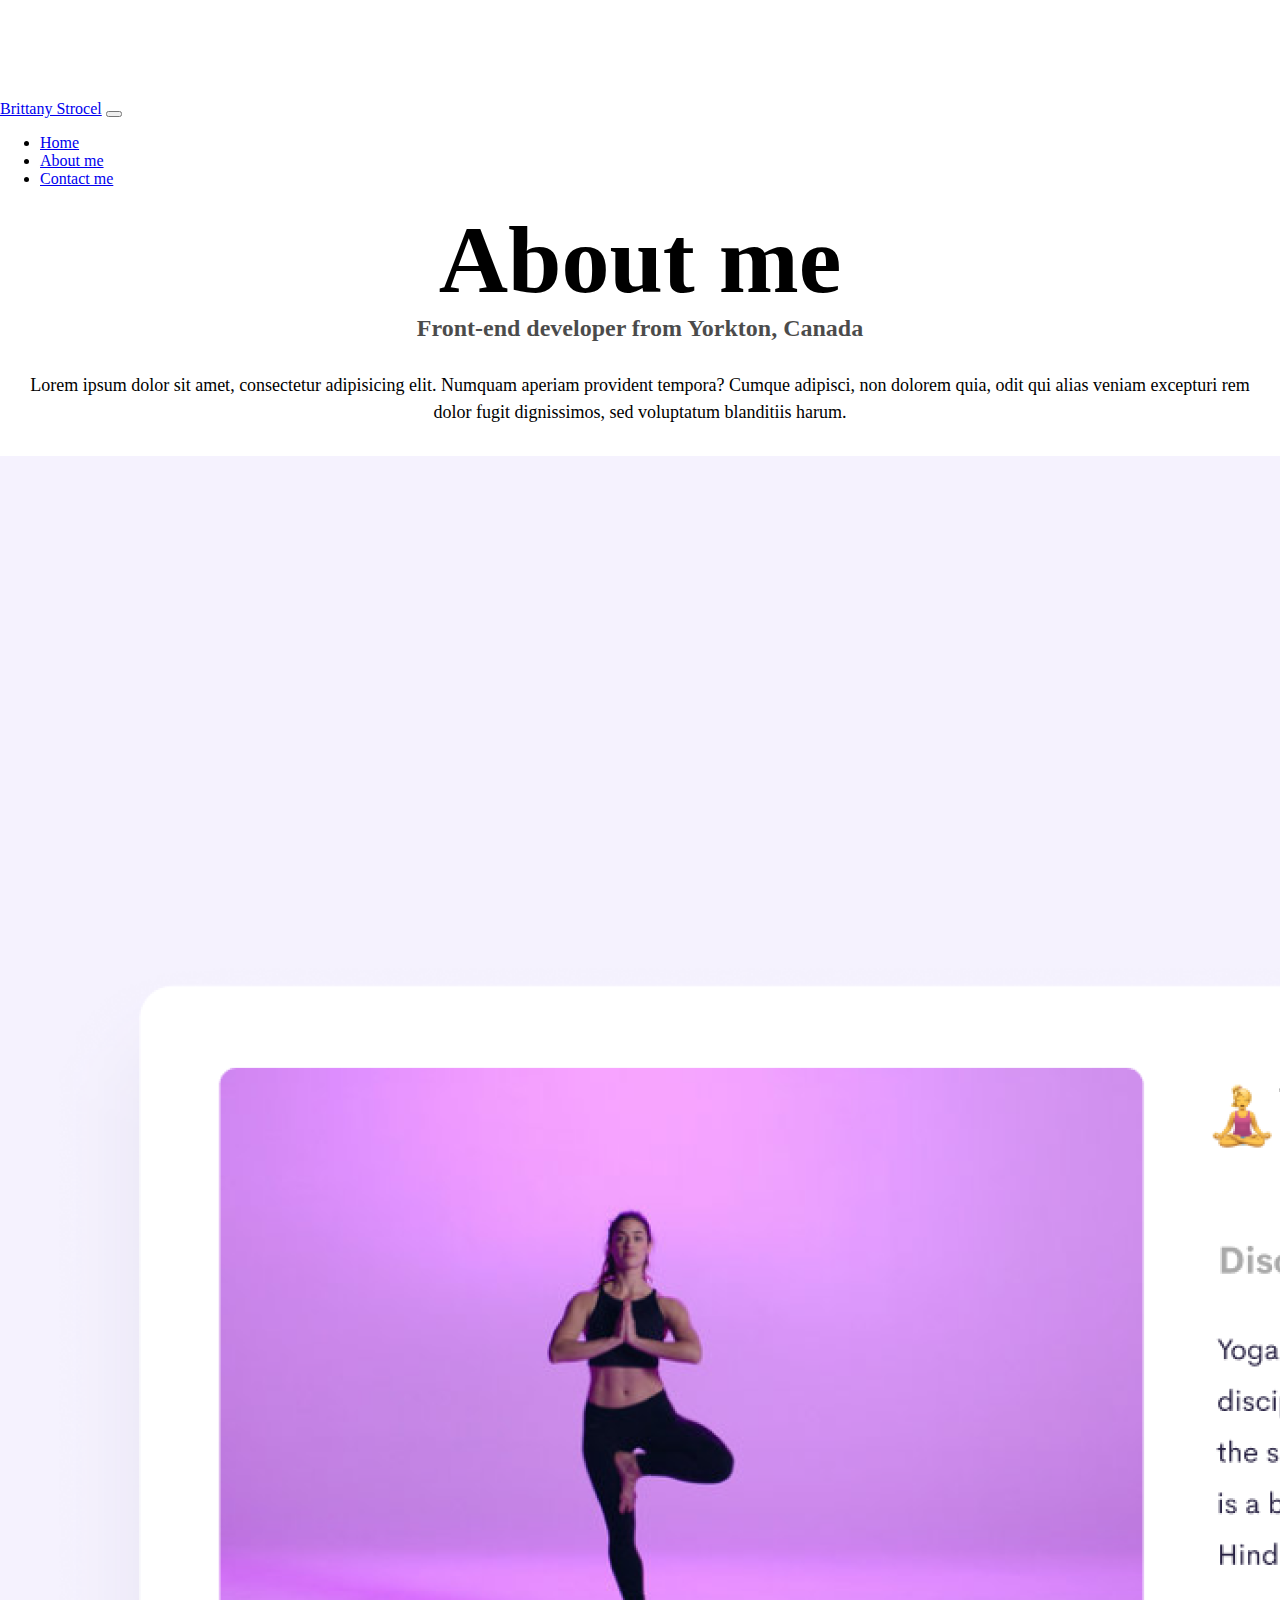
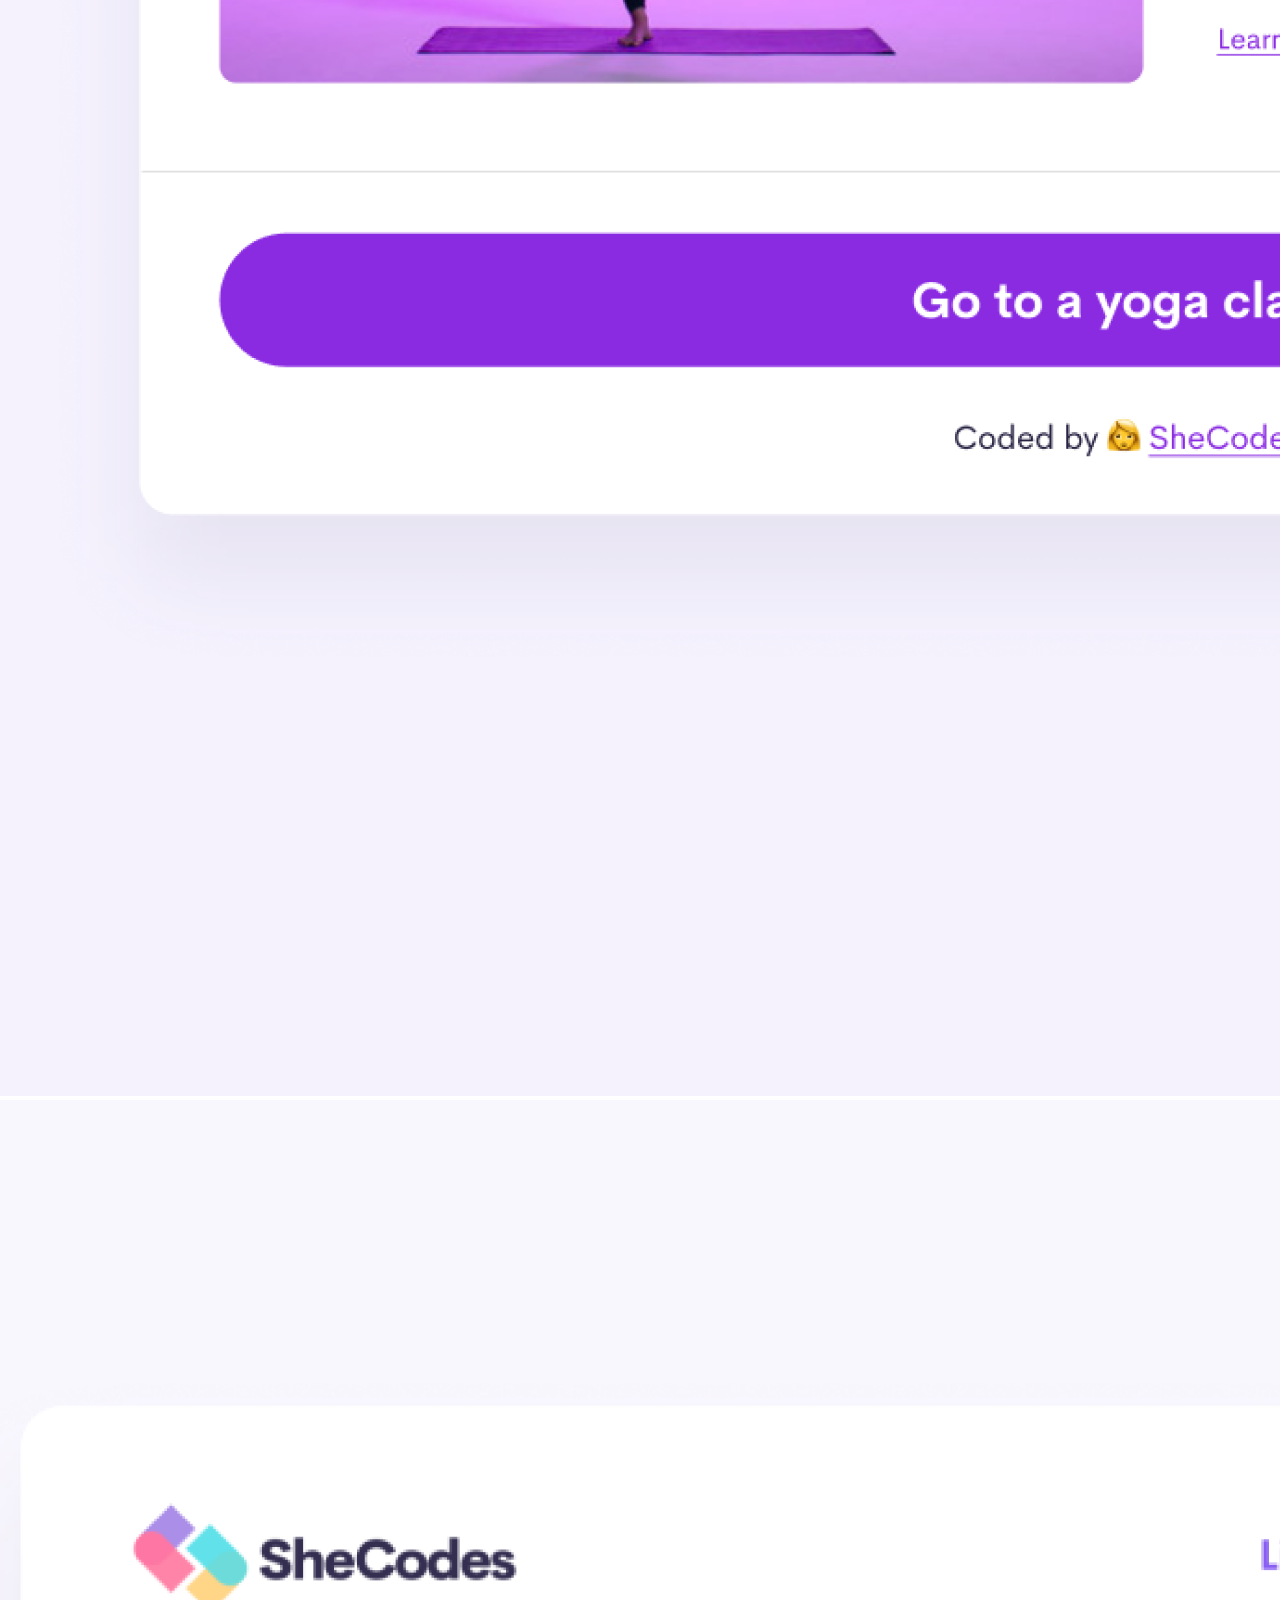
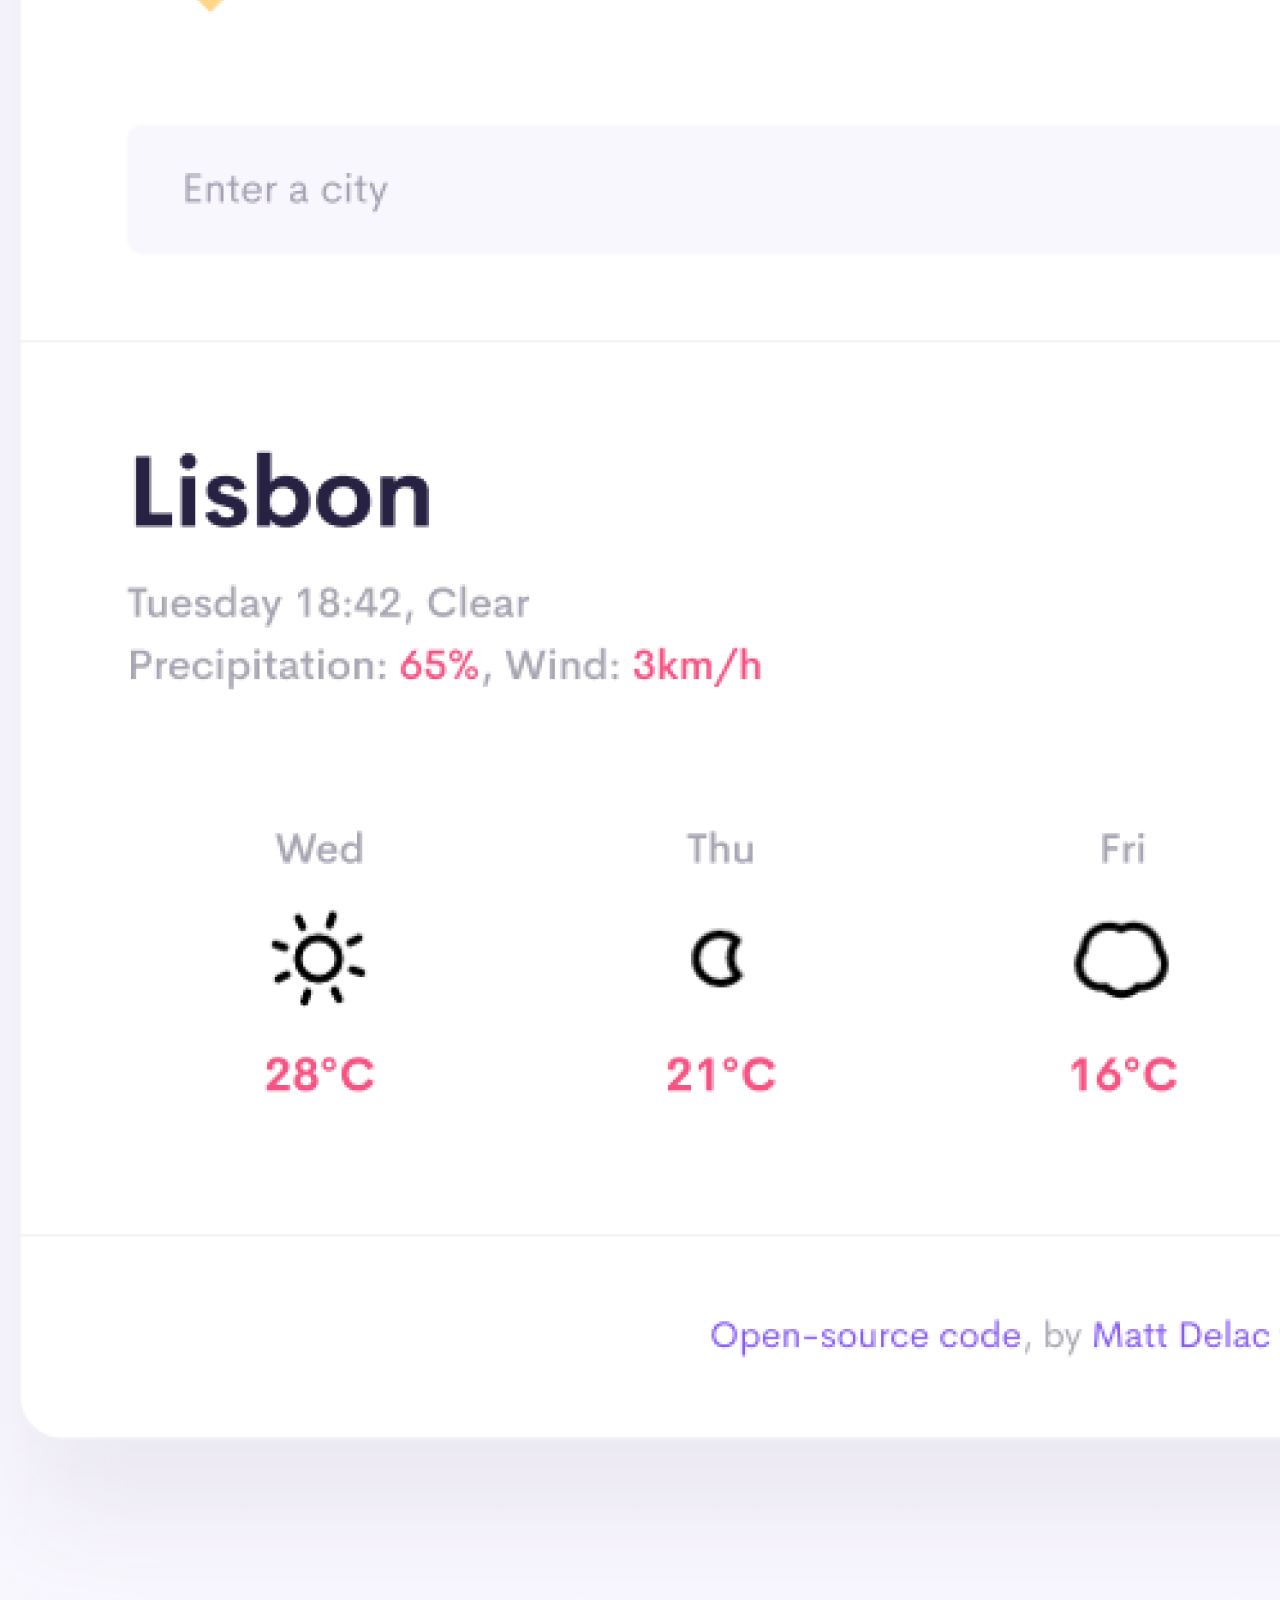
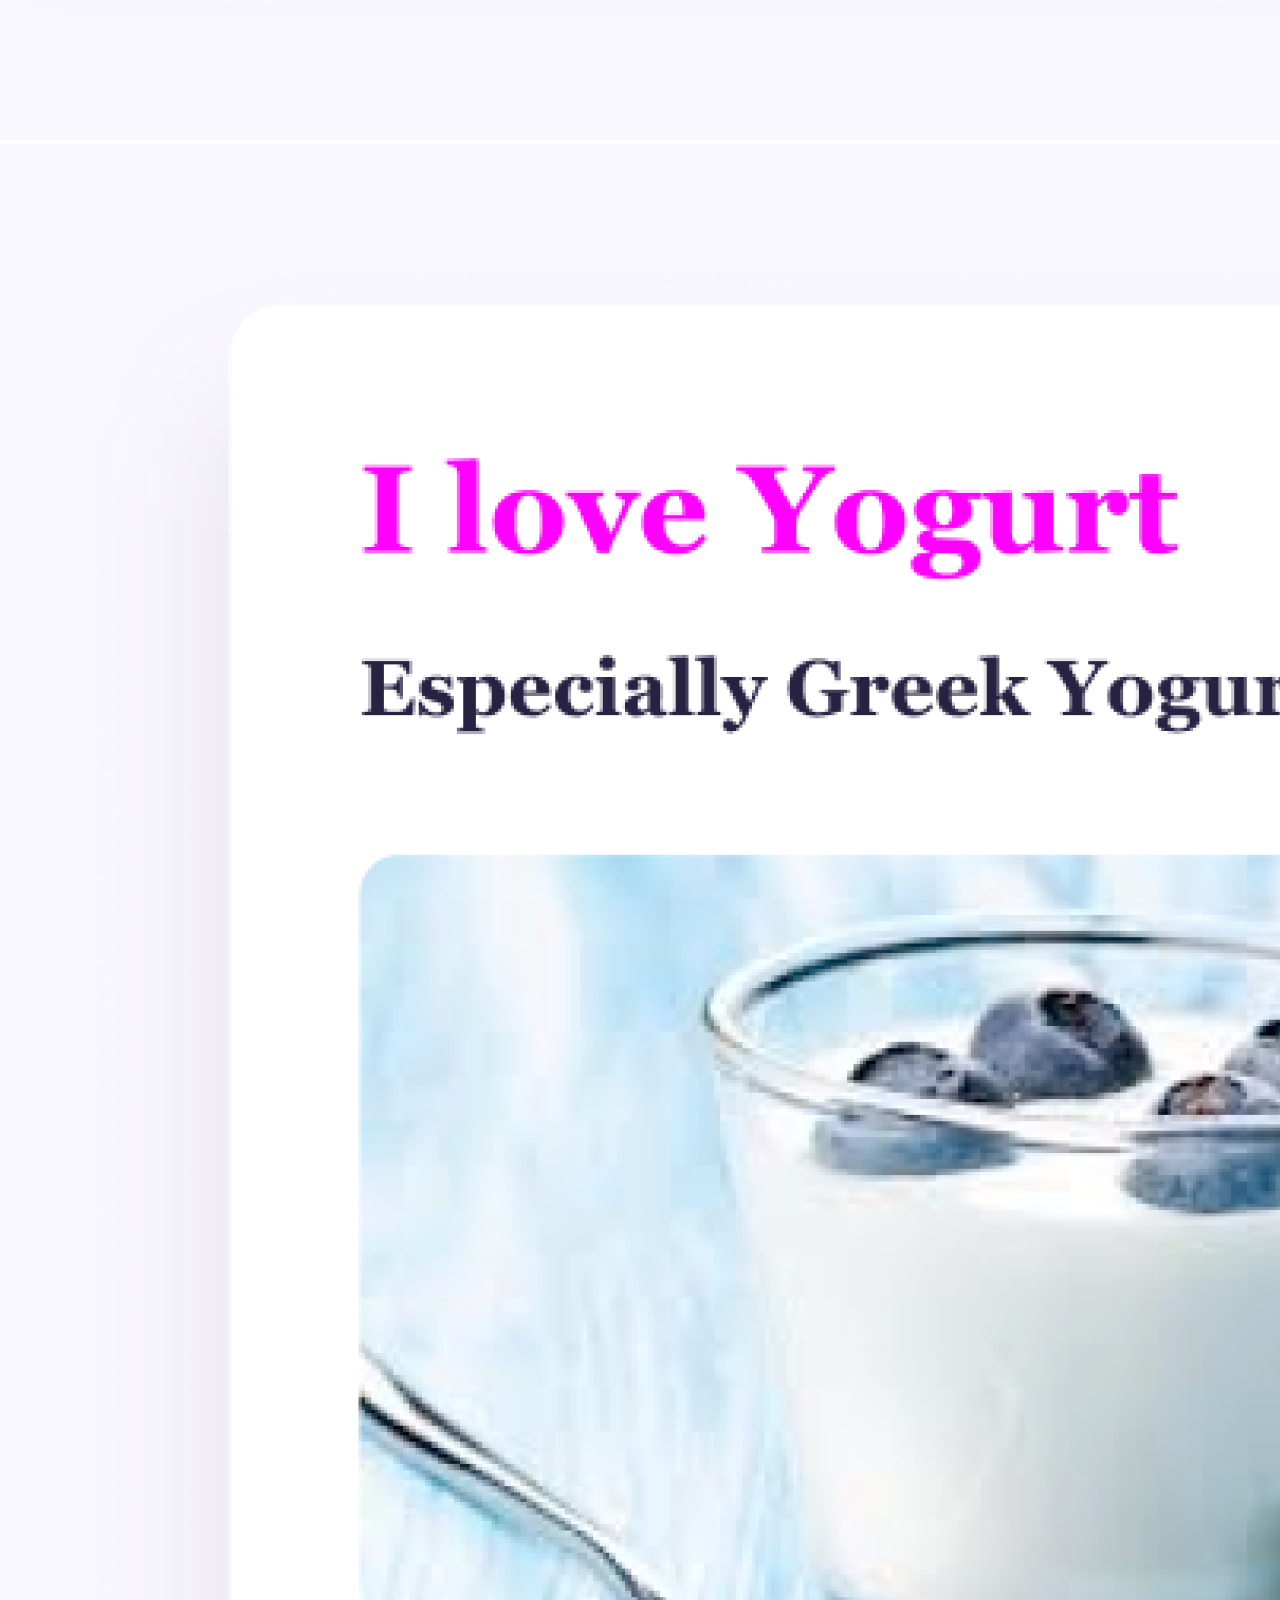
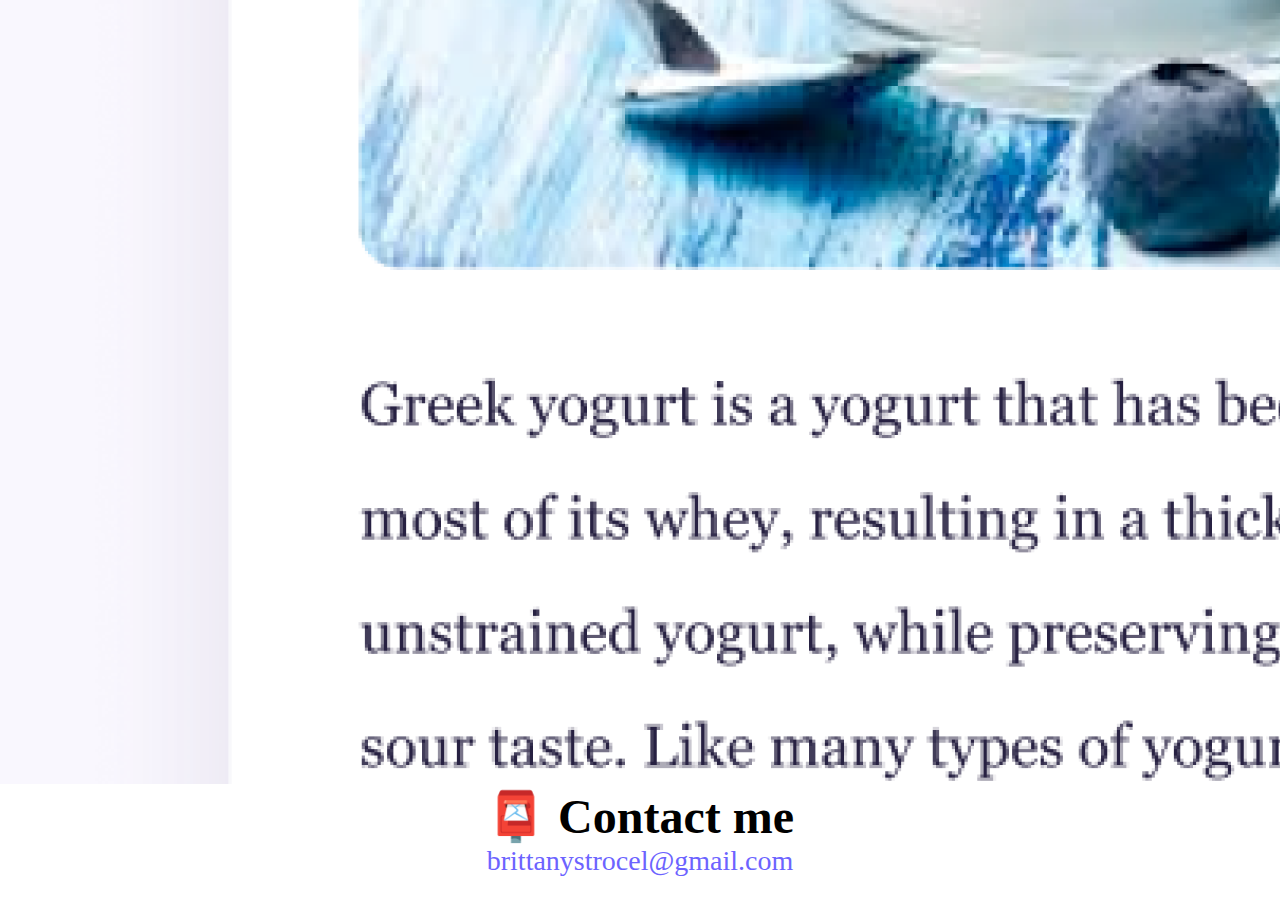
==== about.html @ 5b769512 "Added html, css and images" ====
<!DOCTYPE html>
<html lang="en">
  <head>
    <meta charset="UTF-8" />
    <meta http-equiv="X-UA-Compatible" content="IE=edge" />
    <meta name="viewport" content="width=device-width, initial-scale=1.0" />
    <link
      href="https://cdn.jsdelivr.net/npm/bootstrap@5.1.1/dist/css/bootstrap.min.css"
      rel="stylesheet"
      integrity="sha384-F3w7mX95PdgyTmZZMECAngseQB83DfGTowi0iMjiWaeVhAn4FJkqJByhZMI3AhiU"
      crossorigin="anonymous"
    />
    <script
      src="https://cdn.jsdelivr.net/npm/bootstrap@5.1.1/dist/js/bootstrap.bundle.min.js"
      integrity="sha384-/bQdsTh/da6pkI1MST/rWKFNjaCP5gBSY4sEBT38Q/9RBh9AH40zEOg7Hlq2THRZ"
      crossorigin="anonymous"
    ></script>
    <link rel="stylesheet" href="/src/style.css" />
    <title>About Brittany Strocel</title>
  </head>
  <body>
    <nav class="navbar navbar-expand-lg navbar-light bg-light fixed-top">
      <div class="container">
        <a href="/index.html" class="navbar-brand">Brittany Strocel</a>
        <button
          class="navbar-toggler collasped"
          type="button"
          data-bs-toggle="collapse"
          data-bs-target="#navbarNav"
          aria-controls="navbarNav"
          aria-expanded="false"
          aria-label="Toggle navigation"
        >
          <span class="navbar-toggler-icon"></span>
        </button>
        <div class="navbar-collapse collapse" id="navbarNav">
          <ul class="navbar-nav">
            <li class="nav-item">
              <a class="nav-link" aria-current="page" href="/index.html"
                >Home</a
              >
            </li>
            <li class="nav-item">
              <a class="nav-link active" href="/about.html">About me</a>
            </li>
            <li class="nav-item">
              <a class="nav-link" href="/about.html#contact">Contact me</a>
            </li>
          </ul>
        </div>
      </div>
    </nav>
    <h1>About me</h1>
    <h3>Front-end developer from Yorkton, Canada</h3>
    <div class="about-paragraphs text-center">
      <p>
        Lorem ipsum dolor sit amet, consectetur adipisicing elit. Numquam
        aperiam provident tempora? Cumque adipisci, non dolorem quia, odit qui
        alias veniam excepturi rem dolor fugit dignissimos, sed voluptatum
        blanditiis harum.
      </p>
    </div>
    <div class="container">
      <div class="row">
        <div class="col-sm-4">
          <img src="/images/yoga.png" class="img-fluid p-2 shadow rounded" />
        </div>
        <div class="col-sm-4">
          <img src="/images/weather.png" class="img-fluid p-2 shadow rounded" />
        </div>
        <div class="col-sm-4">
          <img src="/images/yogurt.png" class="img-fluid p-2 shadow rounded" />
        </div>
      </div>
    </div>
    <div id="contact" class="mt-5">
      <h2 class="text-center">📮 Contact me</h2>
      <a href="mailto:brittanystrocel@gmail.com" class="email-link"
        >brittanystrocel@gmail.com</a
      >
    </div>
  </body>
</html>
---- src/style.css ----
:root {
  --primary-color: #6c63ff;
  --secondary-color: #f5f2fe;
  --box-shadow: 0 5px 10px rgba(0, 0, 0, 0.3);
}

body {
  margin: 30px auto;
  max-width: 100%;
  margin-top: 100px;
}

h1,
h2,
h3 {
  text-align: center;
  margin: 0;
}

h1 {
  font-size: 96px;
}

h2 {
  font-size: 48px;
}

h3 {
  font-size: 24px;
  opacity: 0.7;
}

p {
  padding: 0px;
  border-radius: 4px;
  font-size: 18px;
  line-height: 1.5;
  text-align: center;
}

.navigation-links {
  display: flex;
  margin-top: 40px;
  justify-content: center;
}

.navigation-links a {
  margin: 20px;
  border-radius: 4px;
  padding: 20px 15px;
  text-decoration: none;
  text-transform: capitalize;
  margin-bottom: 68px;
}

.contact-link {
  background: var(--primary-color);
  box-shadow: var(--box-shadow);
  color: white;
}

.about-link {
  color: var(--primary-color);
  border: 1px solid var(--primary-color);
}

.homepage-link {
  color: var(--primary-color);
  text-align: center;
  display: block;
}

.about-paragraphs {
  display: flex;
  margin: 30px 0;
  margin-top: 0px;
  margin-bottom: 0px;
  padding-top: 20px;
  padding-bottom: 20px;
}

.about-paragraphs p {
  margin: 10px;
}

.email-link {
  display: flex;
  justify-content: center;
  color: var(--primary-color);
  font-size: 28px;
  text-decoration: none;
}

.email-link:hover {
  text-decoration: underline;
}

.primary-link {
  text-decoration: none;
  background: var(--primary-color);
  box-shadow: var(--box-shadow);
  color: white;
  border-radius: 4px;
  padding: 20px 15px;
}
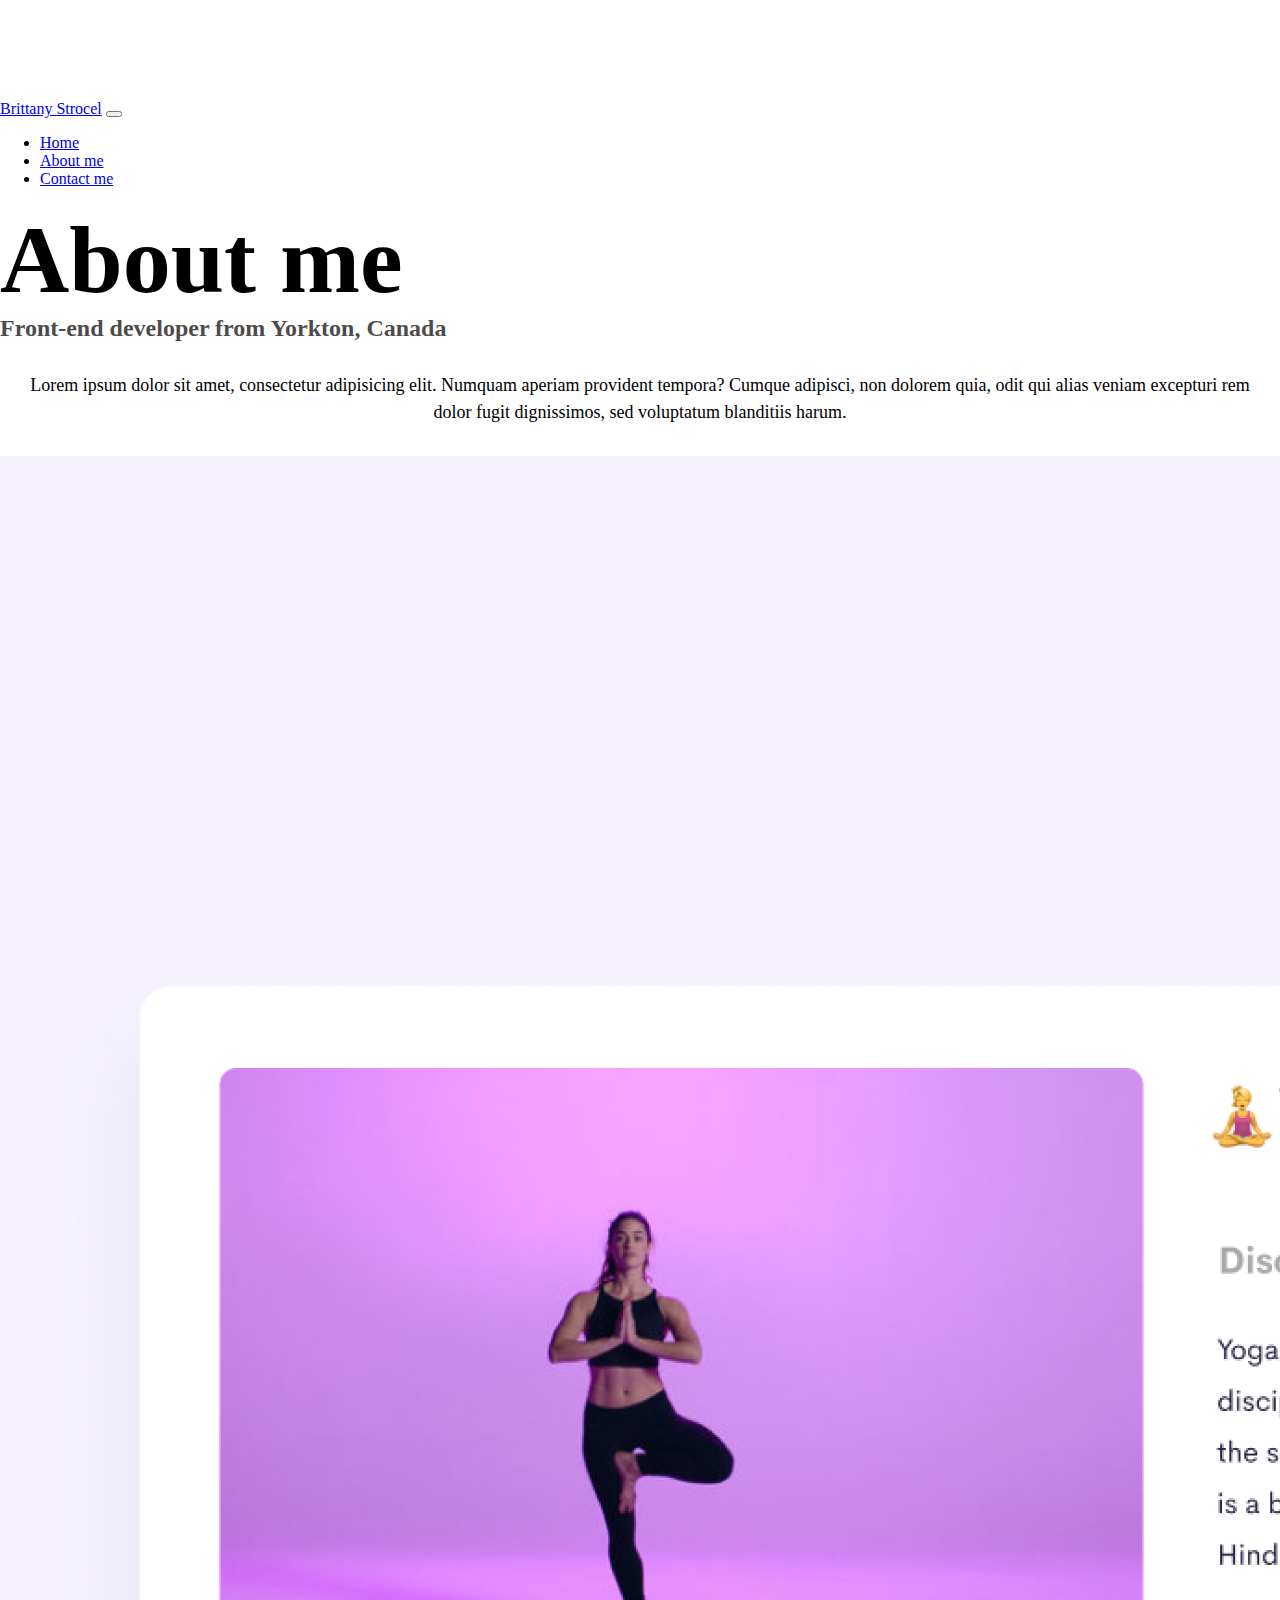
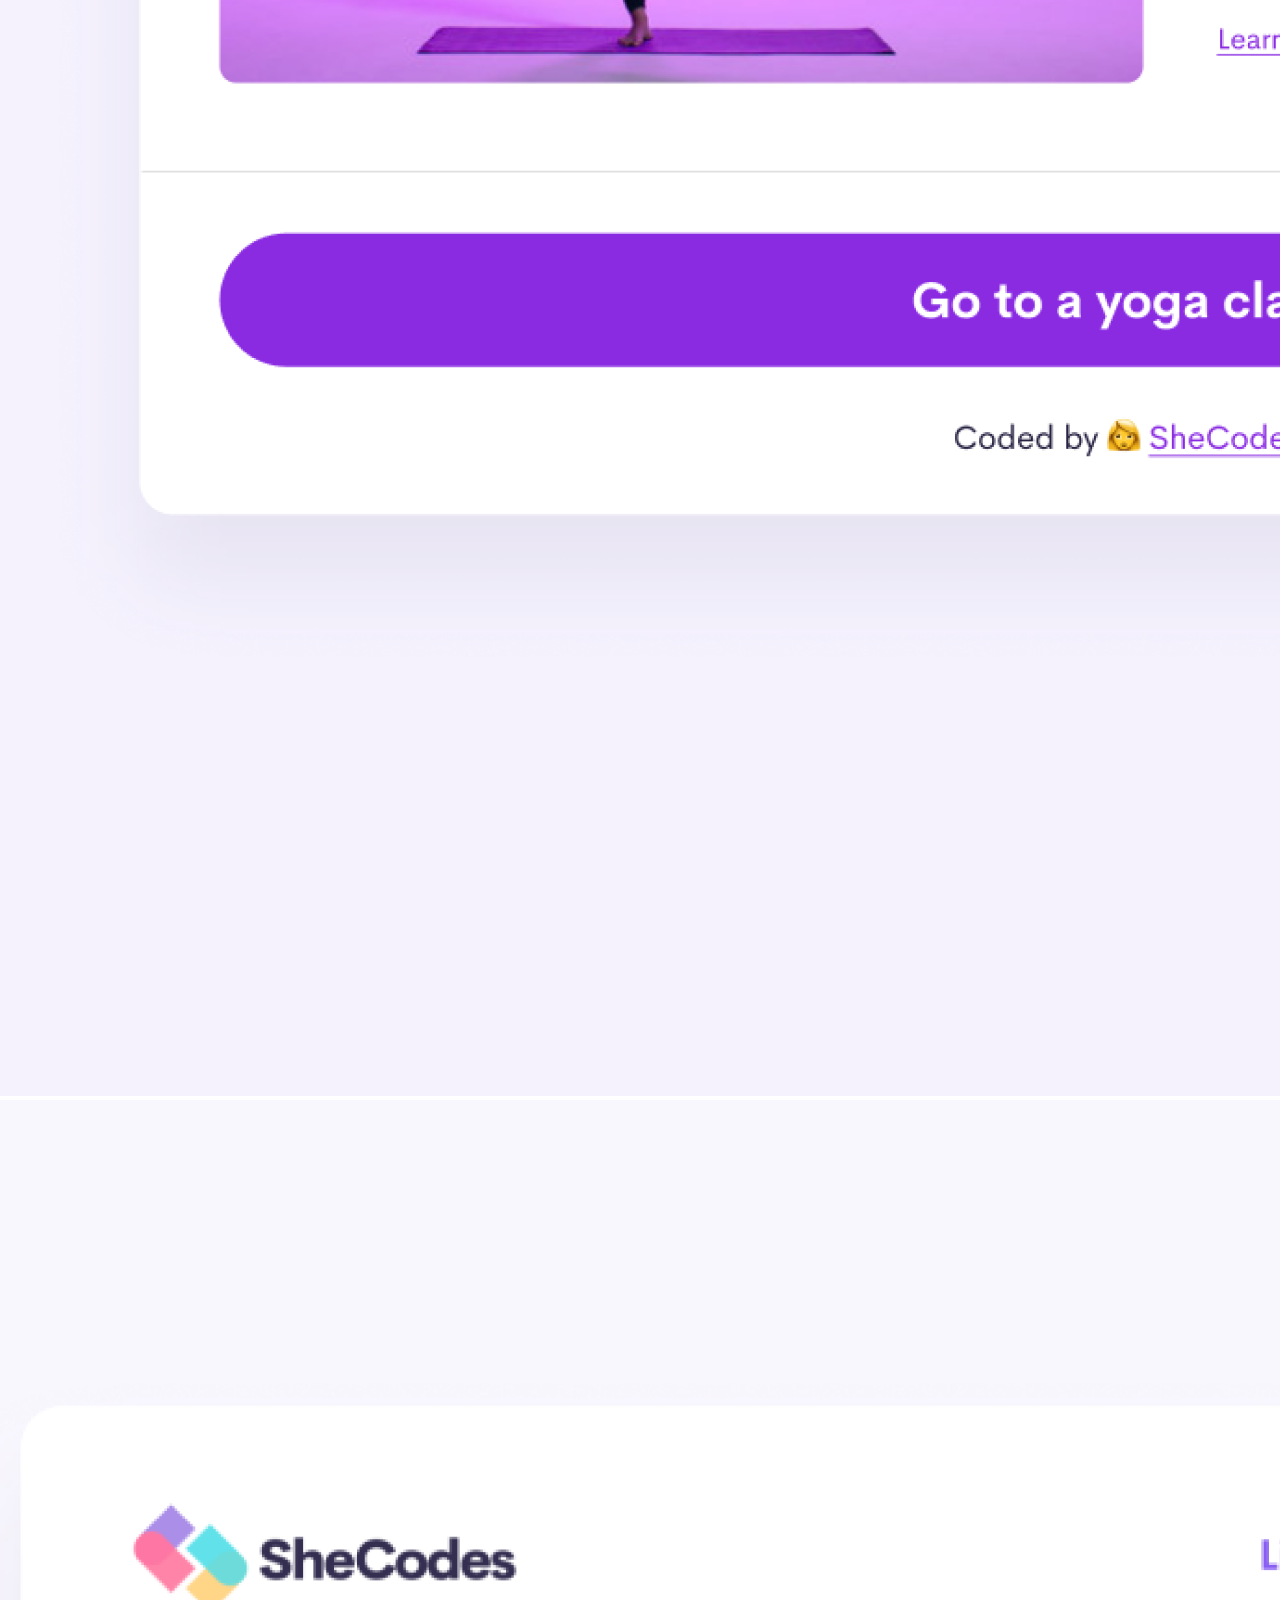
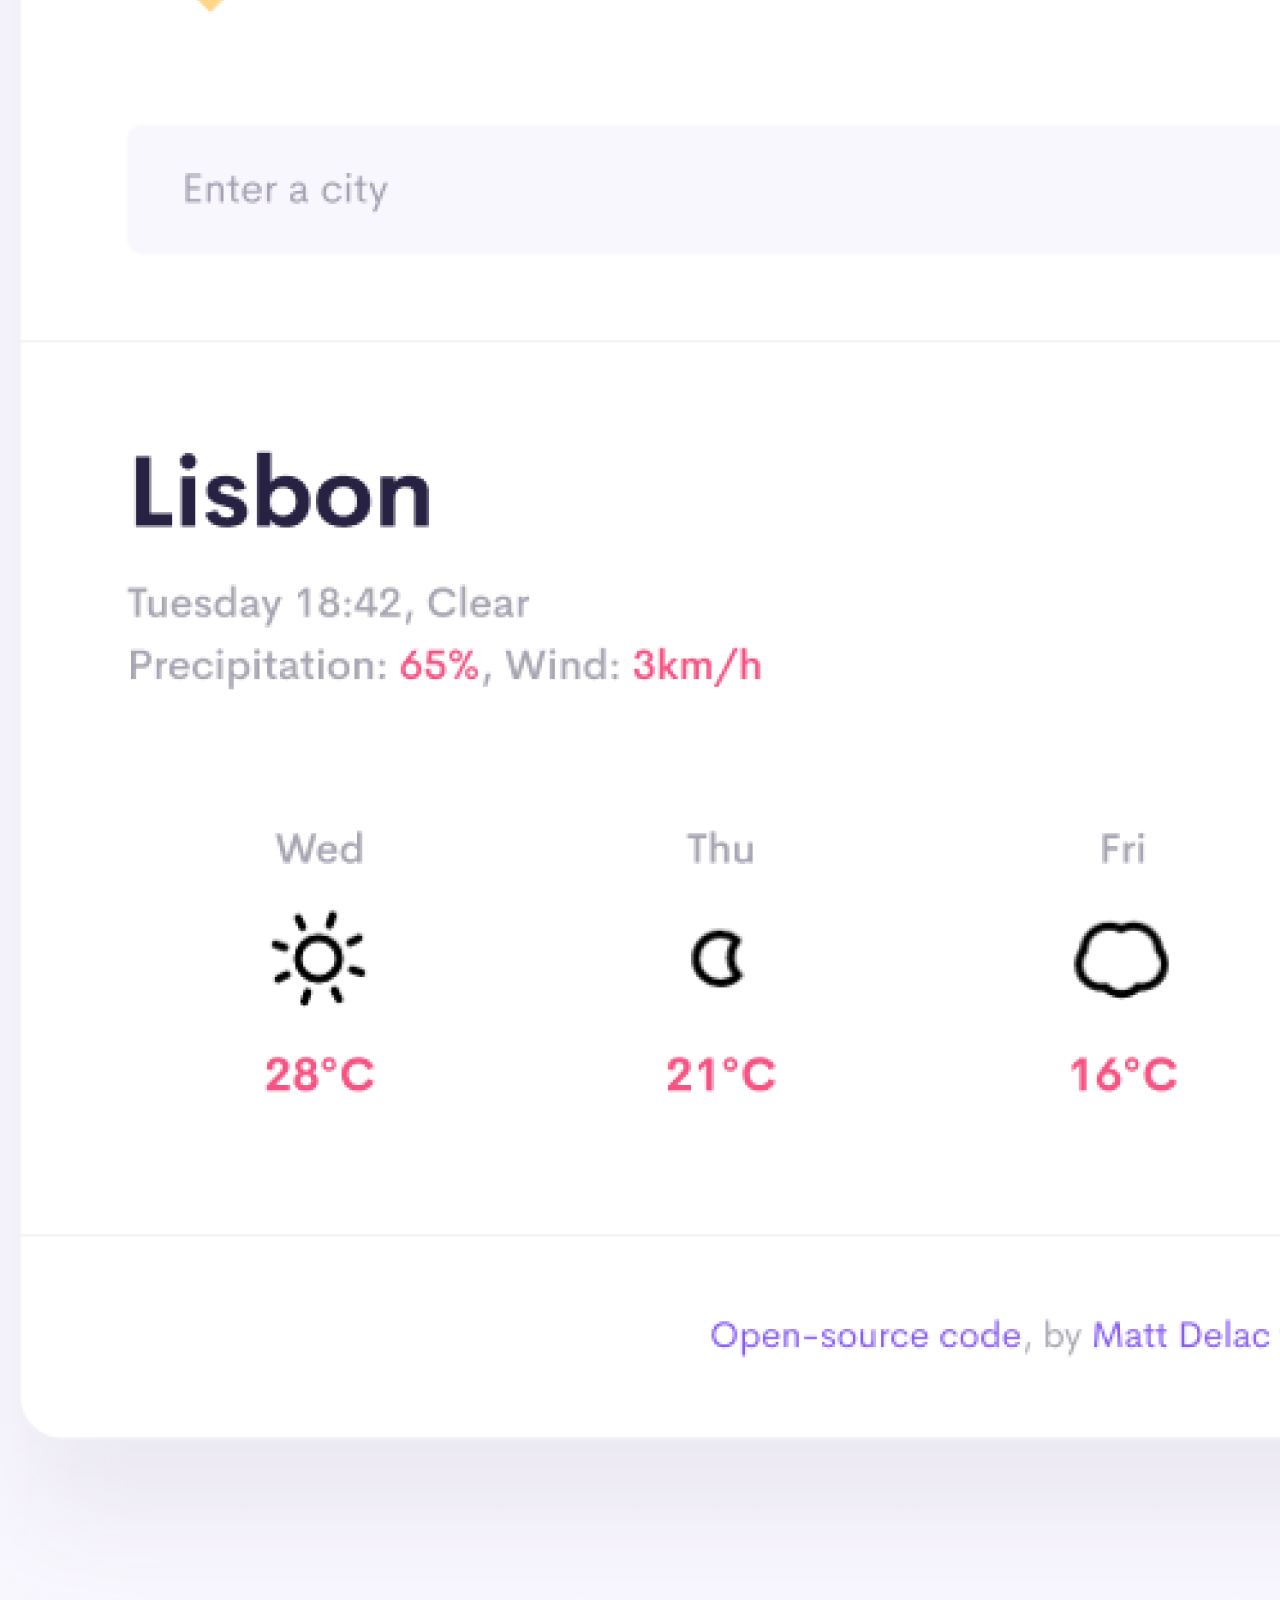
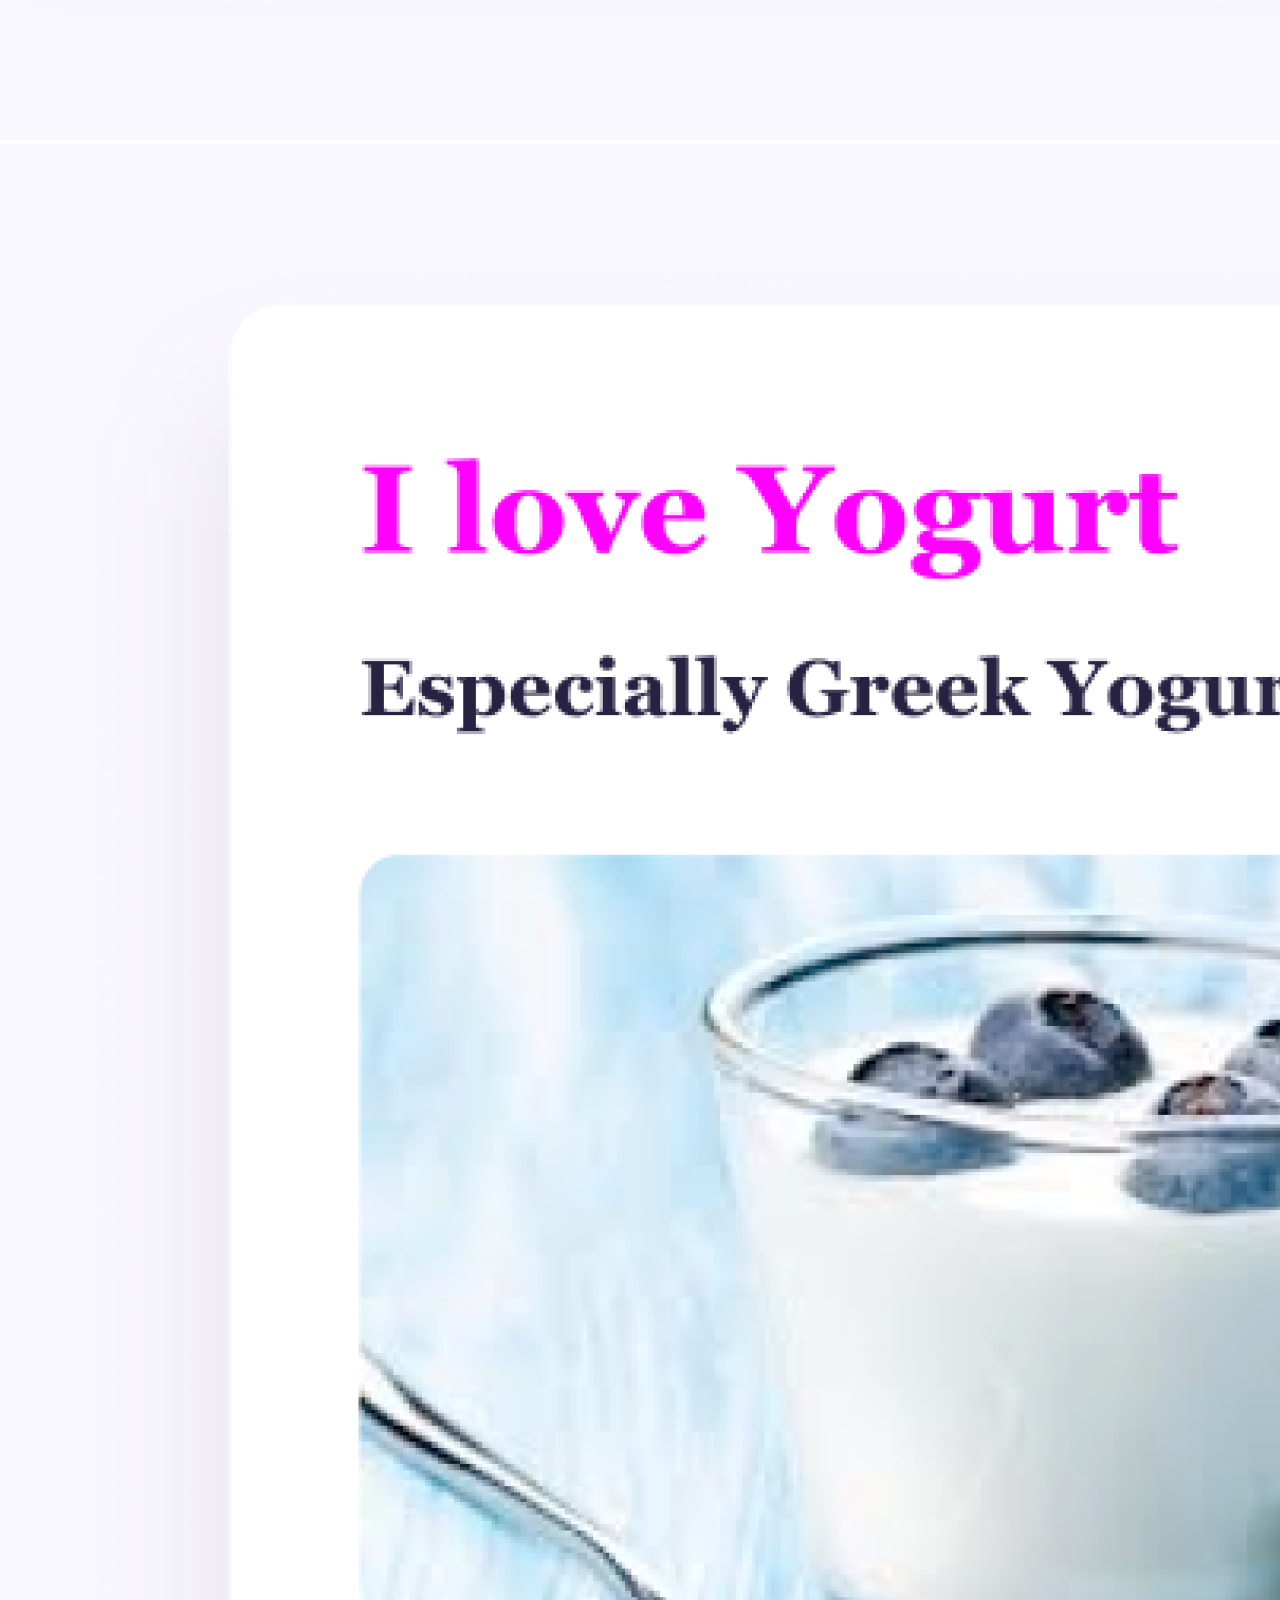
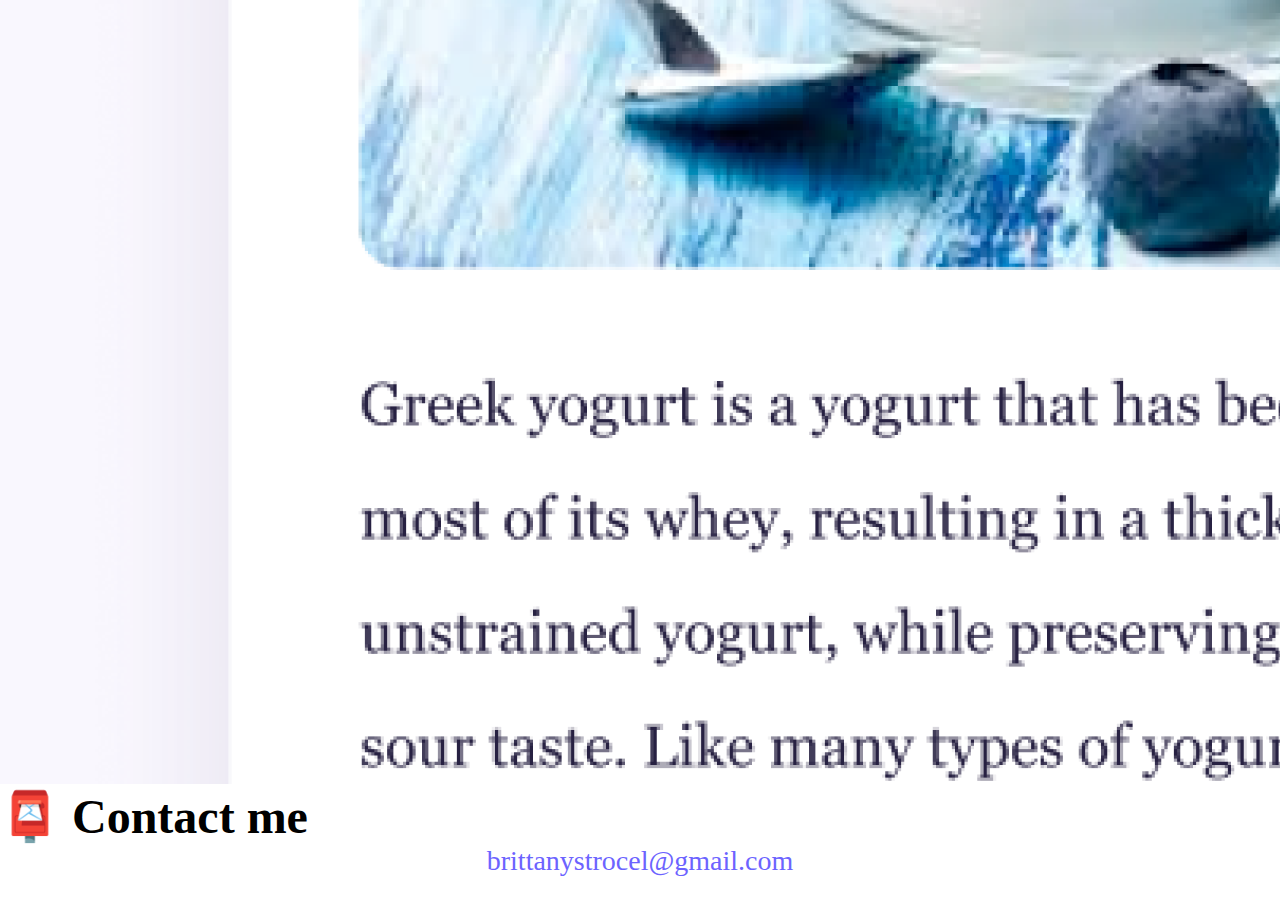
==== commit 85dff494: "Added classes, changed css" ====
--- a/about.html
+++ b/about.html
@@ -50,8 +50,8 @@
         </div>
       </div>
     </nav>
-    <h1>About me</h1>
-    <h3>Front-end developer from Yorkton, Canada</h3>
+    <h1 class="text-center">About me</h1>
+    <h3 class="text-center">Front-end developer from Yorkton, Canada</h3>
     <div class="about-paragraphs text-center">
       <p>
         Lorem ipsum dolor sit amet, consectetur adipisicing elit. Numquam
--- a/src/style.css
+++ b/src/style.css
@@ -13,7 +13,6 @@
 h1,
 h2,
 h3 {
-  text-align: center;
   margin: 0;
 }
 
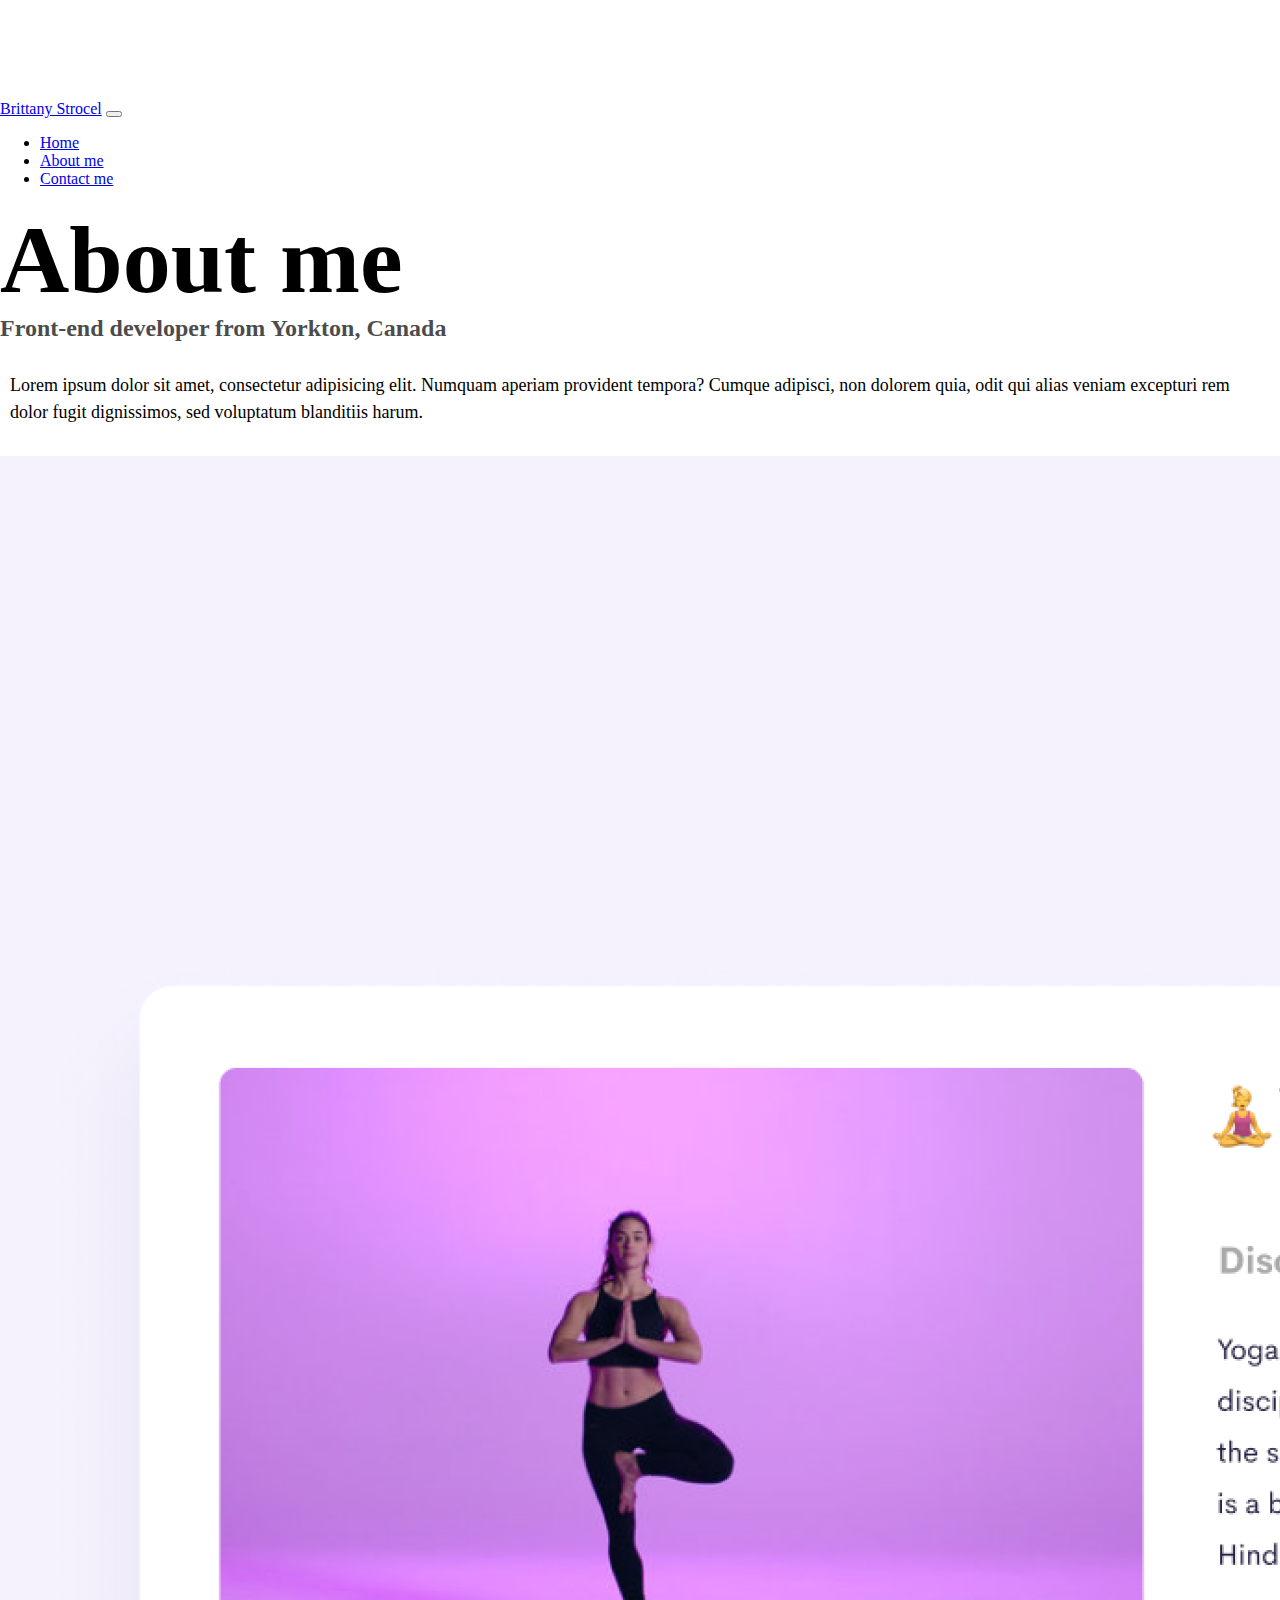
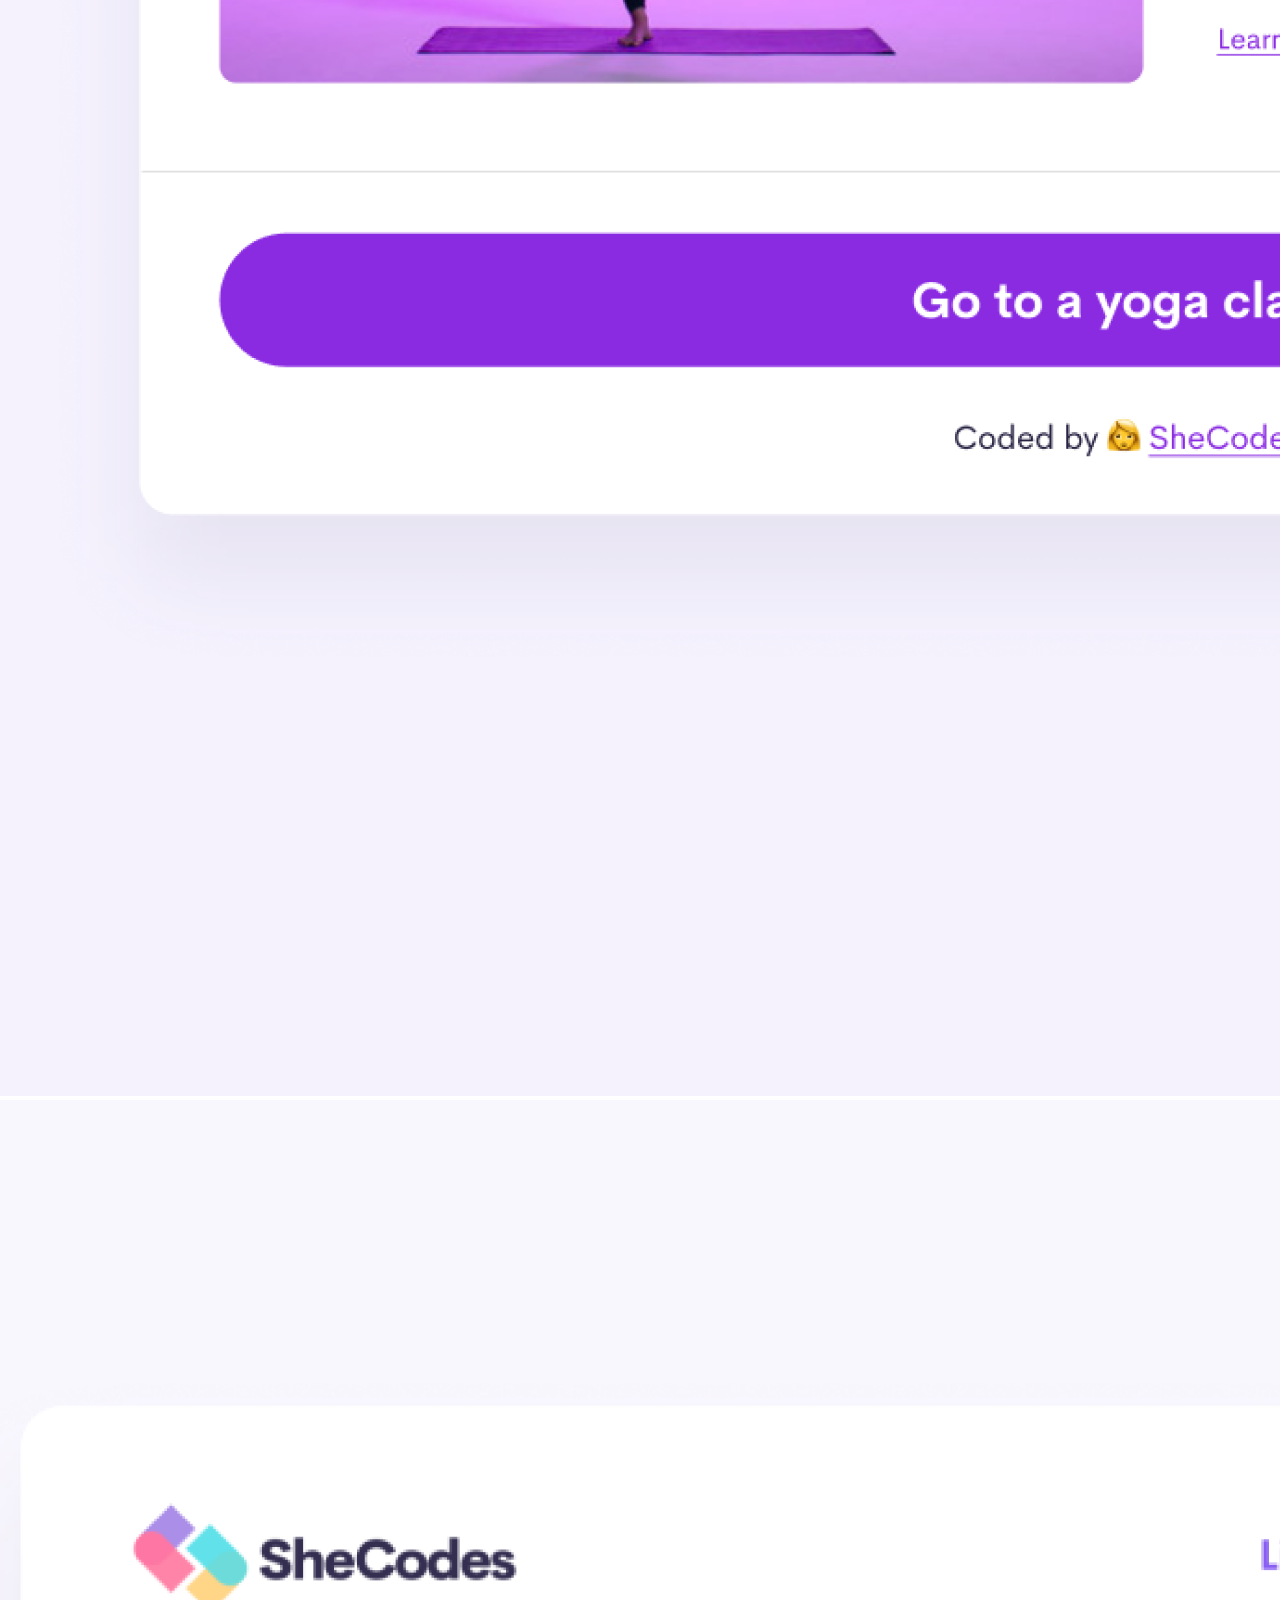
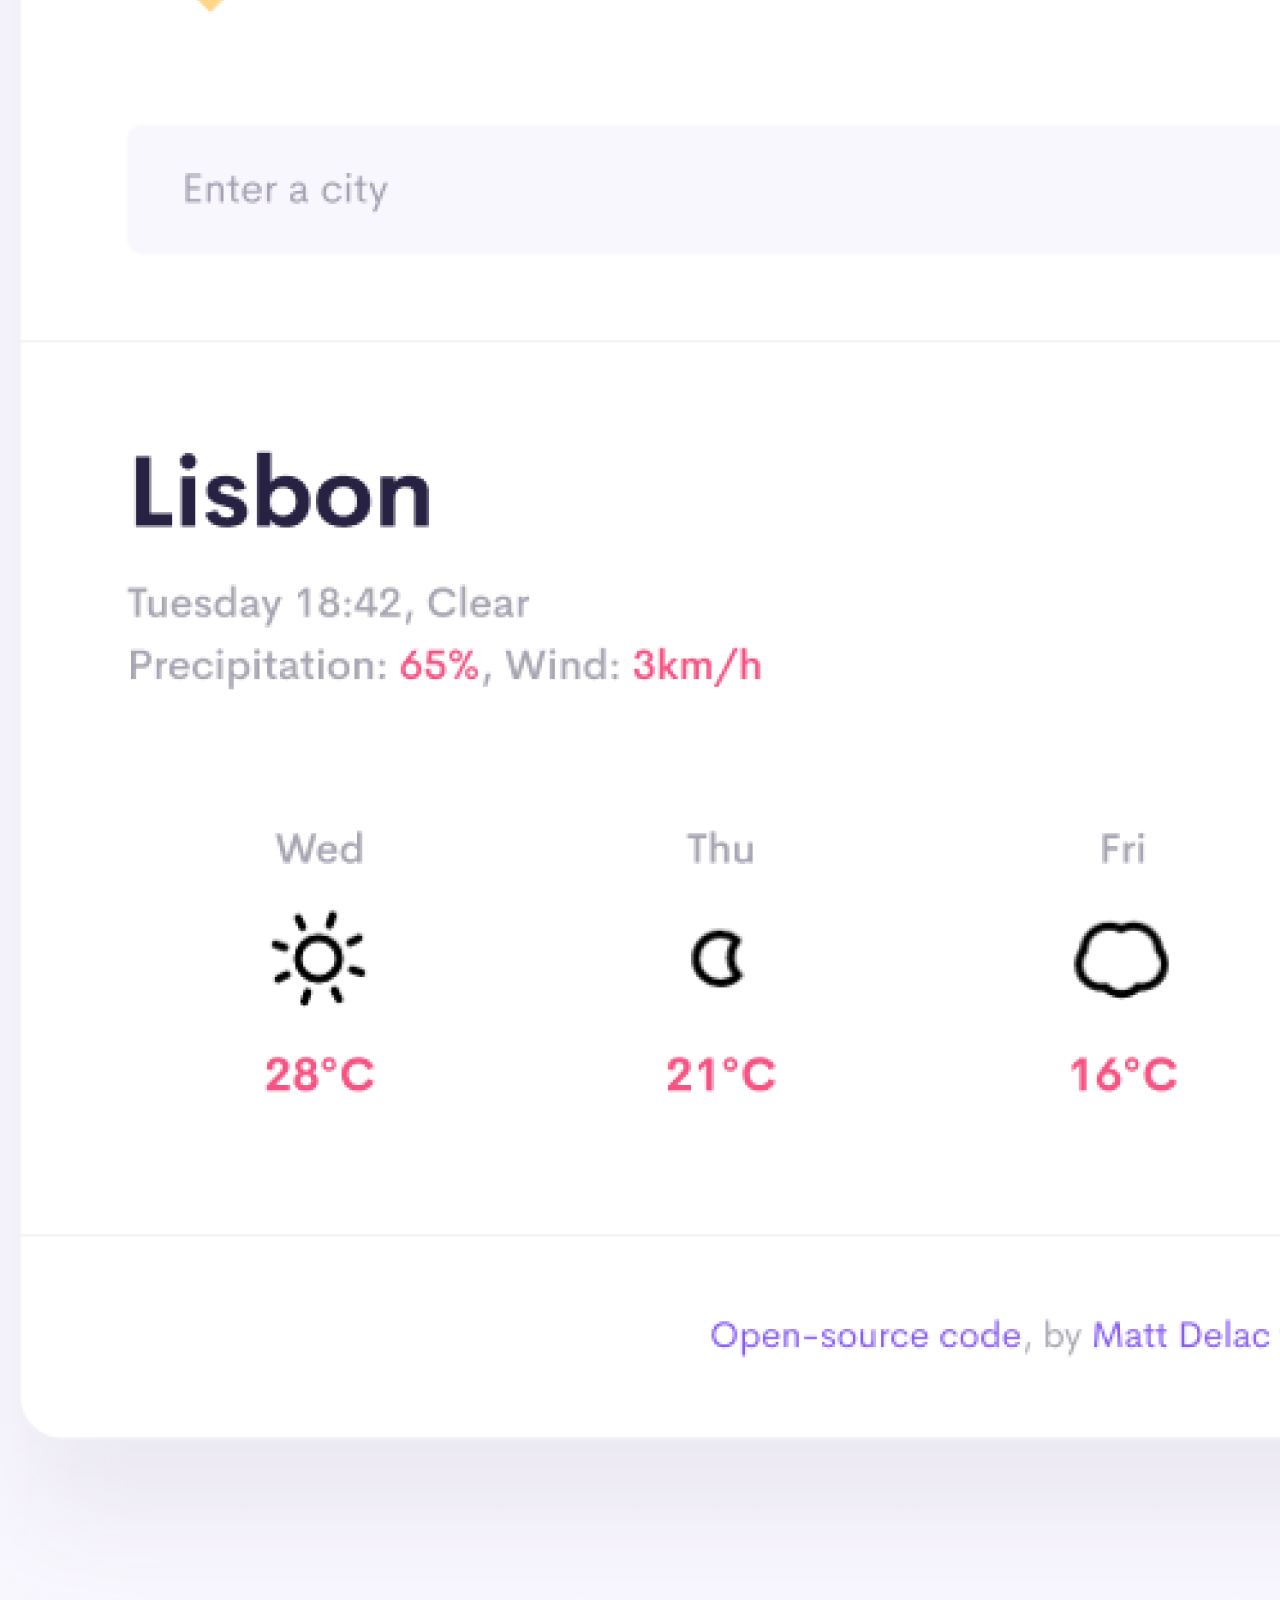
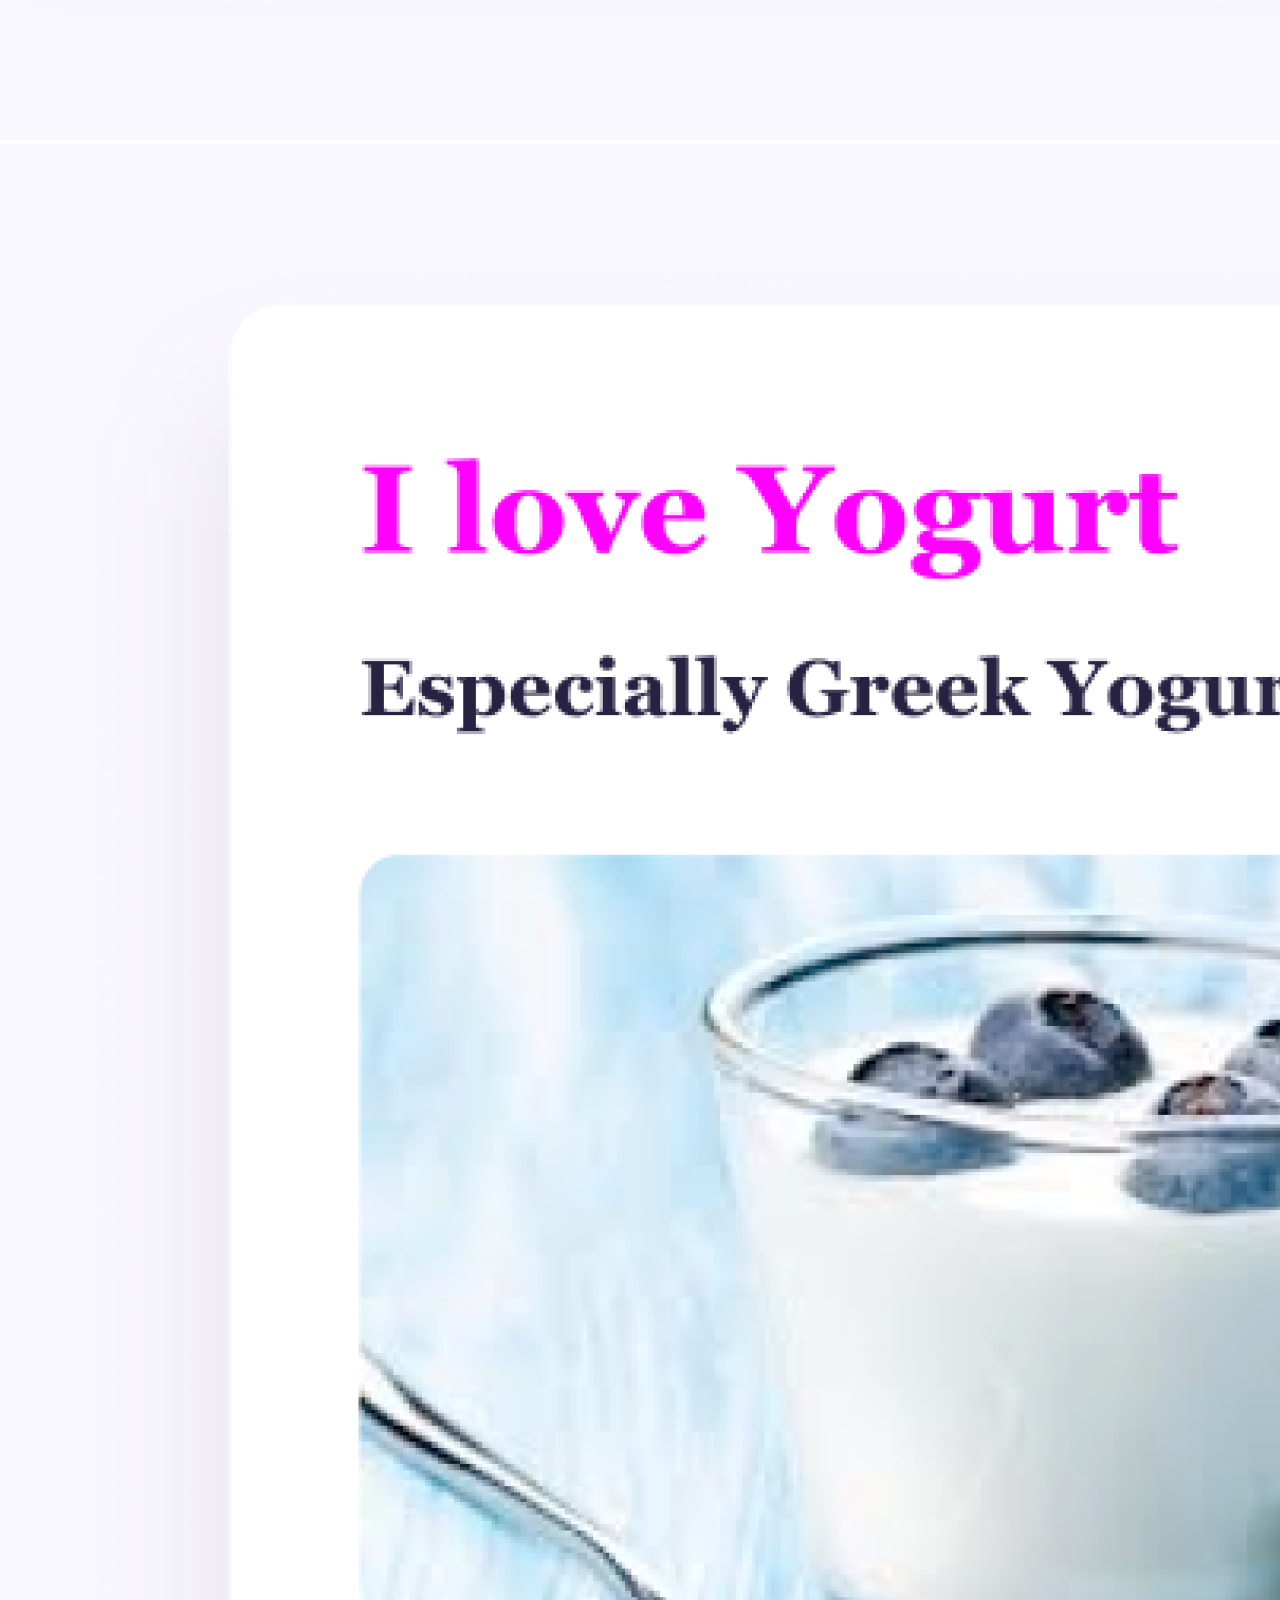
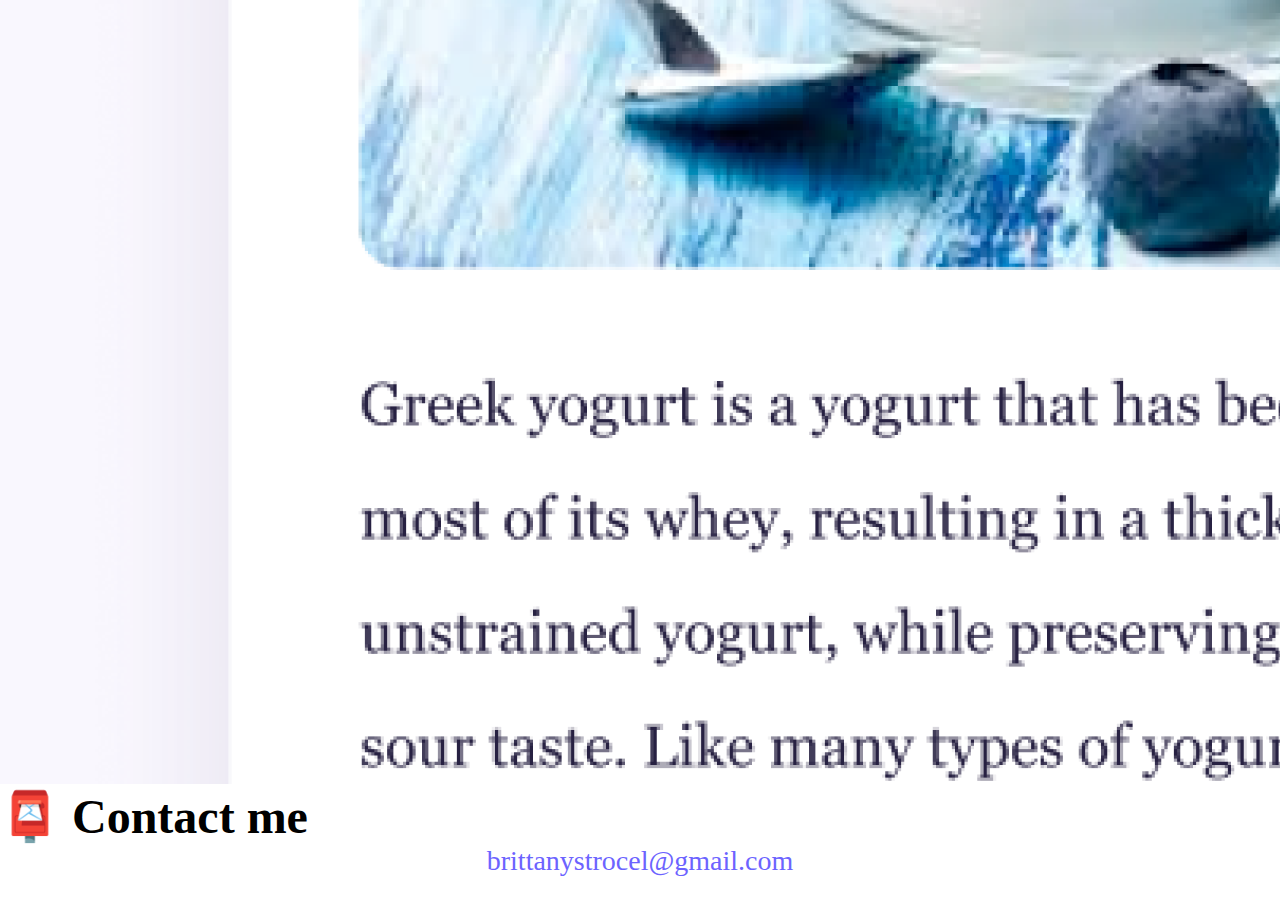
==== commit 6200a314: "Added spacing for mobile" ====
--- a/about.html
+++ b/about.html
@@ -63,13 +63,22 @@
     <div class="container">
       <div class="row">
         <div class="col-sm-4">
-          <img src="/images/yoga.png" class="img-fluid p-2 shadow rounded" />
+          <img
+            src="/images/yoga.png"
+            class="img-fluid p-2 mb-4 shadow rounded"
+          />
         </div>
         <div class="col-sm-4">
-          <img src="/images/weather.png" class="img-fluid p-2 shadow rounded" />
+          <img
+            src="/images/weather.png"
+            class="img-fluid p-2 mb-4 shadow rounded"
+          />
         </div>
         <div class="col-sm-4">
-          <img src="/images/yogurt.png" class="img-fluid p-2 shadow rounded" />
+          <img
+            src="/images/yogurt.png"
+            class="img-fluid p-2 mb-4 shadow rounded"
+          />
         </div>
       </div>
     </div>
--- a/src/style.css
+++ b/src/style.css
@@ -6,7 +6,6 @@
 
 body {
   margin: 30px auto;
-  max-width: 100%;
   margin-top: 100px;
 }
 
@@ -30,11 +29,8 @@
 }
 
 p {
-  padding: 0px;
-  border-radius: 4px;
   font-size: 18px;
   line-height: 1.5;
-  text-align: center;
 }
 
 .navigation-links {
@@ -102,3 +98,22 @@
   border-radius: 4px;
   padding: 20px 15px;
 }
+
+@media (max-width: 576px) {
+  h1 {
+    font-size: 48px;
+    line-height: 1.5;
+  }
+  h2 {
+    font-size: 32px;
+    text-align: center;
+  }
+  p {
+    text-align: center;
+  }
+  .project-link {
+    display: block;
+    text-align: center;
+    margin: 0 20px;
+  }
+}
